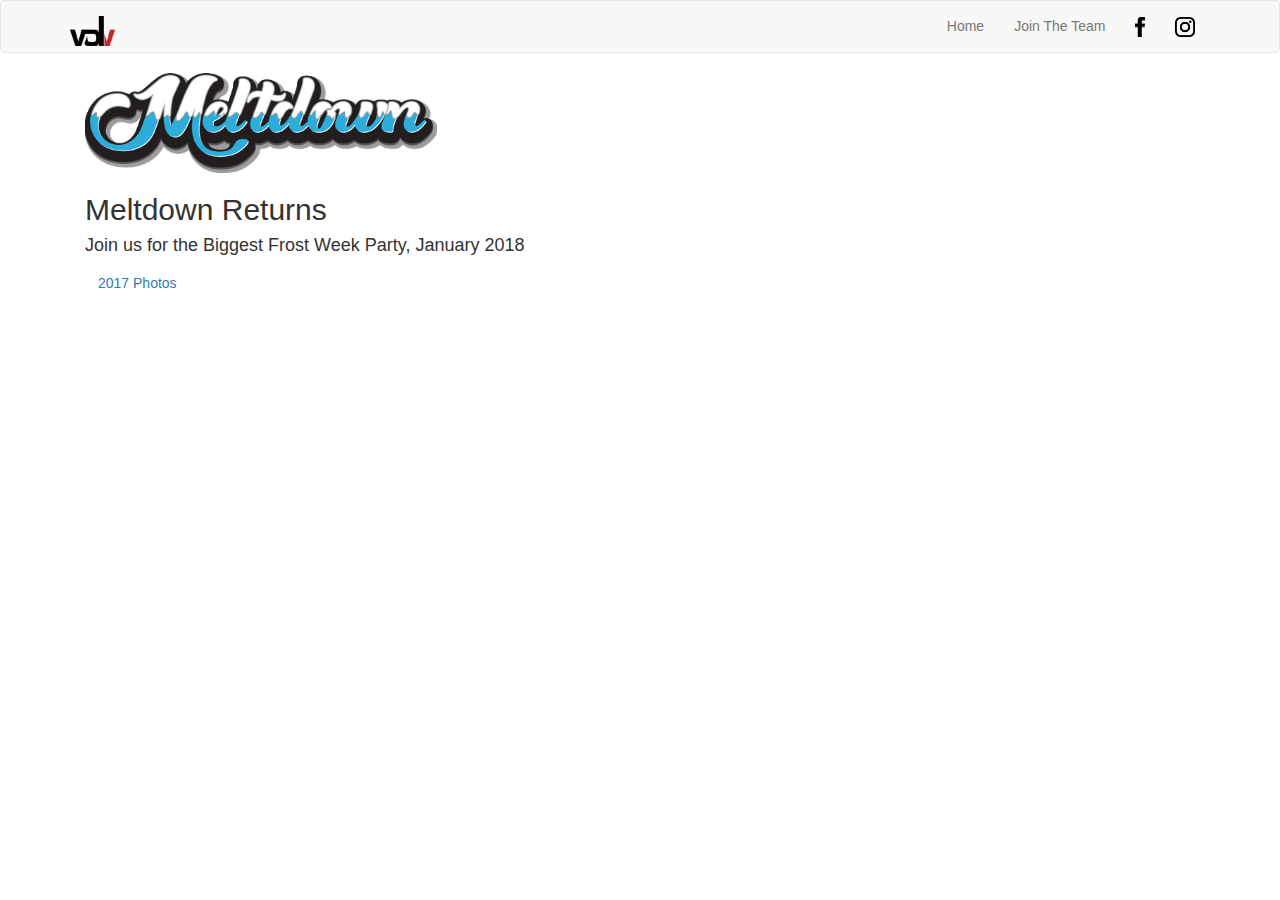
==== meltdown.html @ f8036cd2 "Add files via upload" ====
<!DOCTYPE html>
<html lang="en">
  <head>
    <meta charset="utf-8">
    <meta http-equiv="X-UA-Compatible" content="IE=edge">
    <meta name="viewport" content="width=device-width, initial-scale=1">
    <title>Volv</title>


    <link rel="stylesheet" href="https://maxcdn.bootstrapcdn.com/bootstrap/3.3.7/css/bootstrap.min.css" integrity="sha384-BVYiiSIFeK1dGmJRAkycuHAHRg32OmUcww7on3RYdg4Va+PmSTsz/K68vbdEjh4u" crossorigin="anonymous">
    <script src="https://ajax.googleapis.com/ajax/libs/jquery/1.12.4/jquery.min.js"></script>
    <script src="https://maxcdn.bootstrapcdn.com/bootstrap/3.3.7/js/bootstrap.min.js" integrity="sha384-Tc5IQib027qvyjSMfHjOMaLkfuWVxZxUPnCJA7l2mCWNIpG9mGCD8wGNIcPD7Txa" crossorigin="anonymous"></script>
    <link rel="stylesheet" type="text/css" href="css/main.css">

    <!-- Fonts -->
    <link href="https://fonts.googleapis.com/css?family=Montserrat:400,600,700,900" rel="stylesheet">

    <!-- Favicon -->
    <link rel="shortcut icon" href="images/Favicon_Red_RGB_30.ico" type="image/x-icon">


  </head>
  <body>
<div class="full-page-image-meltdown">

    <!-- Navbar -->
    <!-- NavBar -->
    <nav class="navbar navbar-default navbar-homepage">
  <div class="container">
    <!-- Brand and toggle get grouped for better mobile display -->
    <div class="navbar-header">
      <button type="button" class="navbar-toggle collapsed" data-toggle="collapse" data-target="#bs-example-navbar-collapse-1" aria-expanded="false">
        <span class="sr-only">Toggle navigation</span>
        <span class="icon-bar"></span>
        <span class="icon-bar"></span>
        <span class="icon-bar"></span>
      </button>
      <a class="navbar-brand" href="https://volv.ca"><img src="images/volvredblack.png" height="30px" /></a>
    </div>

    <!-- Collect the nav links, forms, and other content for toggling -->
    <div class="collapse navbar-collapse main-menu" id="bs-example-navbar-collapse-1">
      <ul class="nav navbar-nav navbar-right navbar-homepage">
        <li><a id="main-menu" href="https://volv.ca/index.html">Home</a></li>
        <li><a id="main-menu" href="https://volv.ca/team.html">Join The Team</a></li>
        <li><a id="main-menu" href="https://www.facebook.com/volvpage" target="blank_"><img src="images/facebook_icon.png" height="20px"/></a></li>
        <li><a id="main-menu" href="https://www.instagram.com/volventertainment/" target="blank_"><img src="images/instagram_icon.png" height="20px" /></a></li>
      </ul>
    </div><!-- /.navbar-collapse -->
  </div><!-- /.container-fluid -->
</nav>

<!-- End of Navbar -->

<!-- Full Page Jumbotron -->
<div class="container container-meltdown">
  <div class="col-md-6 meltdown_header">
    <a href="https://volv.ca/meltdown.html"><img src="images/MeltdownC-RGB-p-500x.png" height="100px" /></a>
    <h2>Meltdown Returns</h2>
    <h4>Join us for the Biggest Frost Week Party, January 2018</h4>
    <a href="https://www.facebook.com/pg/volvpage/photos/?tab=albums" class="btn meltdown-btn" target="blank_">2017 Photos</a>
</div>
</div>
</div>

<!-- End of: Full Page Jumbotron -->

  </body>

    </html>
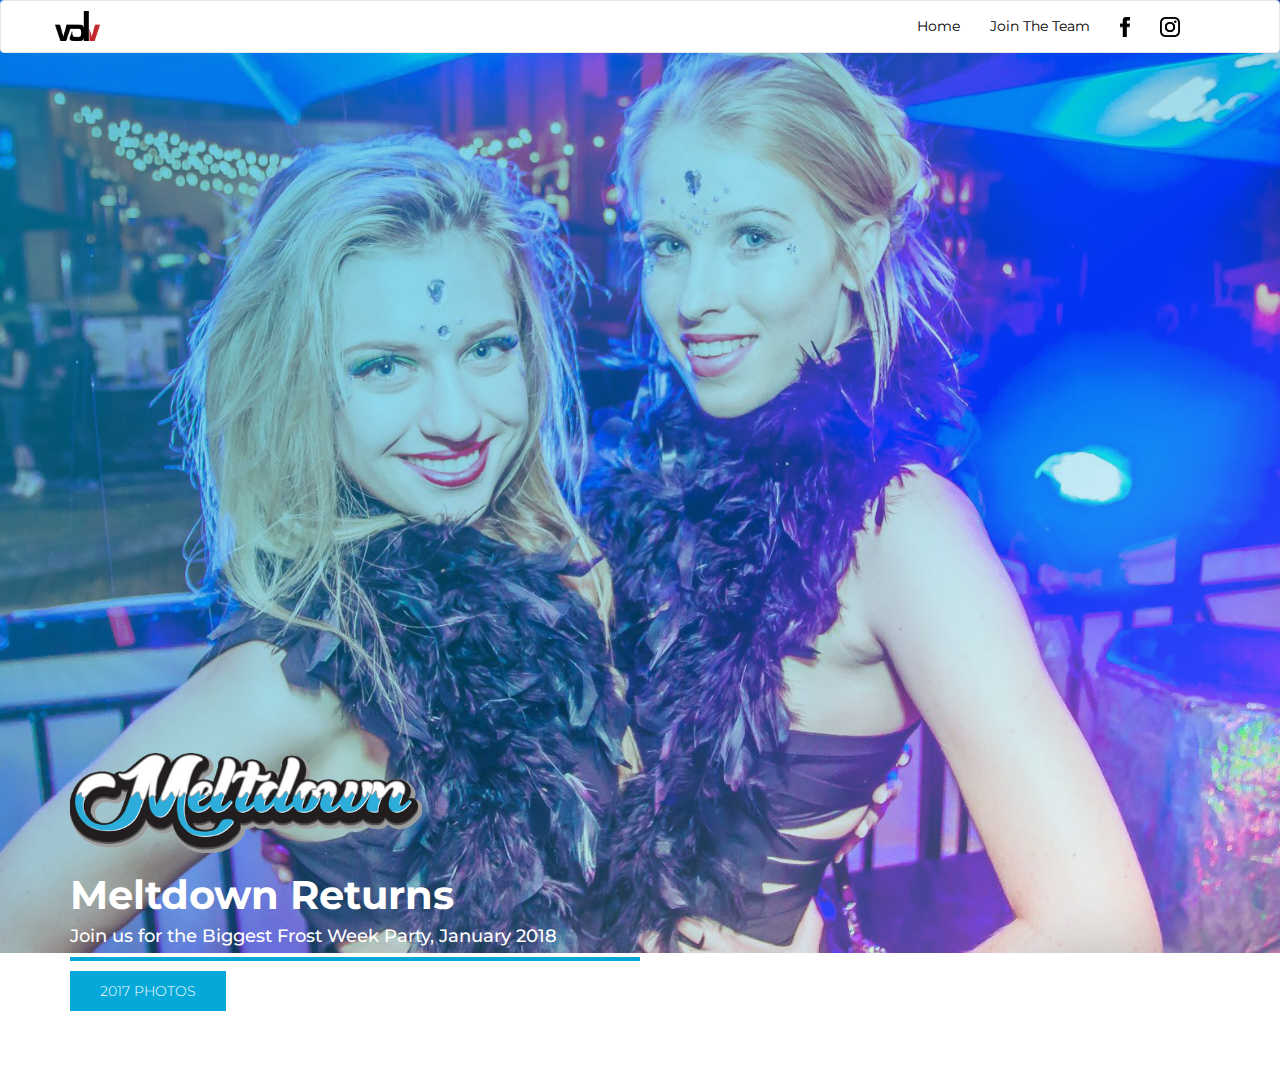
==== commit a63f6804: "Add files via upload" ====
--- a/meltdown.html
+++ b/meltdown.html
@@ -18,9 +18,22 @@
     <!-- Favicon -->
     <link rel="shortcut icon" href="images/Favicon_Red_RGB_30.ico" type="image/x-icon">
 
+    <!-- Google Tag Manager -->
+<script>(function(w,d,s,l,i){w[l]=w[l]||[];w[l].push({'gtm.start':
+new Date().getTime(),event:'gtm.js'});var f=d.getElementsByTagName(s)[0],
+j=d.createElement(s),dl=l!='dataLayer'?'&l='+l:'';j.async=true;j.src=
+'https://www.googletagmanager.com/gtm.js?id='+i+dl;f.parentNode.insertBefore(j,f);
+})(window,document,'script','dataLayer','GTM-5NR98X5');</script>
+<!-- End Google Tag Manager -->
 
   </head>
   <body>
+    <!-- Google Tag Manager (noscript) -->
+<noscript><iframe src="https://www.googletagmanager.com/ns.html?id=GTM-5NR98X5"
+height="0" width="0" style="display:none;visibility:hidden"></iframe></noscript>
+<!-- End Google Tag Manager (noscript) -->
+
+
 <div class="full-page-image-meltdown">
 
     <!-- Navbar -->
--- a/css/main.css
+++ b/css/main.css
@@ -0,0 +1,318 @@
+/* General */
+
+* {
+  font-family: 'Montserrat', sans-serif;
+  color: #333333;
+}
+
+h1  {
+
+}
+
+h2  {
+  font-weight: 700;
+  font-size: 40px;
+  color: #333333;
+}
+
+h5  {
+  font-weight:700;
+  color: #C1382D;
+  font-size: 32px;
+}
+
+h6  {
+  font-weight: 600;
+  font-size: 24px;
+}
+
+
+/* Buttons */
+a.btn-default  {
+  padding: 10px 30px 10px 30px;
+  background-color: #C1382D;
+  color: #ffffff;
+  font-size: 14px;
+  font-weight: 300;
+  text-transform: uppercase;
+  border: solid 0px #ffffff;
+  border-radius: 0px;
+}
+
+a:visited.btn-default  {
+  background-color: #C1382D;
+  color: #ffffff;
+}
+
+a:hover.btn-default  {
+  background-color: rgba(165,22,32,0.9);
+  color: #ffffff;
+}
+
+/* media */
+@media screen and (min-width: 0px) and (max-width: 720px) {
+  #facebook { display: none; }
+  .mobile-hide{ display: none; }
+}
+
+/* Contact Form */
+input {
+  width: 100%;
+}
+
+
+
+/* Navbar */
+.navbar-brand {
+  padding: 10px 0px 10px 0px;
+}
+
+.navbar-homepage  {
+  margin: 0px;
+  background-color: #ffffff;
+}
+
+.navbar-homepage li a:link {
+  color: #000000;
+  font-family: 'Montserrat', sans-serif;
+}
+
+.navbar-homepage li a:visited {
+  color: #000000;
+}
+
+a:hover#main-menu {
+  color: #C1382D;
+}
+
+
+/* Jumbotron */
+
+.jumbotron-header {
+  background-image: url("../images/home_header.jpg");
+  background-size: cover;
+  background-position: bottom;
+  padding: 200px 0px 40px 0px;
+  margin: 0px;
+  color: #ffffff;
+}
+
+.jumbotron-header h1  {
+  color: #ffffff;
+  font-family: 'Montserrat', sans-serif;
+}
+
+.jumbotron-header h2  {
+  color: #ffffff;
+  font-family: 'Montserrat', sans-serif;
+  font-weight: 700;
+}
+
+.jumbotron-header h4  {
+  color: #ffffff;
+  font-family: 'Montserrat', sans-serif;
+  border-bottom: solid 4px #C1382D;
+  padding: 0px 0px 10px 0px;
+}
+
+.jumbotron-team {
+  background-image: url("../images/Team.png");
+  background-size: cover;
+  background-position: bottom;
+  background-repeat: no-repeat;
+  padding: 200px 0px 40px 0px;
+  margin: 0px;
+}
+
+.jumbotron-team h1,h2,h3,h4,h5,h6,p {
+  color: #ffffff;
+  font-family: 'Montserrat', sans-serif;
+}
+
+.jumbotron-team h2  {
+  font-weight: 700;
+}
+
+.jumbotron-team h4 {
+  border-bottom: solid 4px #C1382D;
+  padding: 0px 0px 10px 0px;
+}
+
+.jumbotron-team p {
+  font-size: 12px;
+  color: #ffffff;
+}
+
+/* Section 1 */
+.section_1  {
+  padding: 20px 0px 20px 0px;
+}
+
+.section_1 h2 {
+  color: #333333;
+}
+
+
+
+
+/* Section 2 */
+.section_2  h2  {
+  color: #333333;
+}
+
+.spacing-row  {
+  padding: 20px 0px 20px 0px;
+}
+
+/* Section 3 */
+.section_3  {
+  padding: 20px 0px 40px 0px;
+}
+
+
+
+/* Section 4 */
+.section_4  {
+  background-color: #E5E5E5;
+  padding: 40px 0px 40px 0px;
+}
+
+.section-4-row  {
+  padding: 0px 0px 15px 0px;
+}
+
+.section_4 h2 {
+  color: #333333;
+}
+
+.section_4 h5 {
+  color: #C1382D;
+}
+
+
+/* Footer */
+.footer {
+  background-color: #C1382D;
+  padding: 40px 0px 40px 0px;
+}
+
+.footer h6  {
+  font-size: 16px;
+  color: #ffffff;
+}
+
+.footer p {
+  font-size: 12px;
+  color: #ffffff;
+  font-weight: 300;
+}
+
+.footer p a {
+  font-size: 12px;
+  color: #ffffff;
+  text-decoration: none;
+}
+
+/* Team */
+.section_1_team {
+  color: #333333;
+  padding: 40px 0px 40px 0px;
+}
+
+.section_1_team h2, h6, p  {
+  color: #333333;
+}
+
+.section_1_team h5  {
+  color: #C1382D;
+}
+
+.section_2_team {
+  background-color: #E5E5E5;
+  padding: 40px 0px 40px 0px;
+}
+
+.section_2_team h5 {
+    color: #C1382D;
+}
+
+.section_3_team {
+  padding: 40px 0px 40px 0px;
+}
+
+.section_3_team h5 {
+  color: #C1382D;
+}
+
+/* Partygras Page */
+
+.container-partygras  {
+    height: 100vh;
+}
+
+.full-page-image  {
+  background: -webkit-linear-gradient(left top, rgba(193, 56, 45, 0.65) 0%, rgba(193, 56, 45, 0.3) 59%, rgba(252, 186, 4, 0.3) 100%), url("../images/14305353_1000584180039731_6591310541410568223_o.jpg") no-repeat center center; /* For Safari 5.1 to 6.0 */
+  background: -o-linear-gradient(bottom right, rgba(193, 56, 45, 0.65) 0%, rgba(193, 56, 45, 0.3) 59%, rgba(252, 186, 4, 0.3) 100%), url("../images/14305353_1000584180039731_6591310541410568223_o.jpg") no-repeat center center; /* For Opera 11.1 to 12.0 */
+  background: -moz-linear-gradient(bottom right, rgba(193, 56, 45, 0.65) 0%, rgba(193, 56, 45, 0.3) 59%, rgba(252, 186, 4, 0.3) 100%), url("../images/14305353_1000584180039731_6591310541410568223_o.jpg") no-repeat center center; /* For Firefox 3.6 to 15 */
+  background: linear-gradient(to bottom right, rgba(193, 56, 45, 0.65) 0%, rgba(193, 56, 45, 0.3) 59%, rgba(252, 186, 4, 0.3) 100%), url("../images/14305353_1000584180039731_6591310541410568223_o.jpg") no-repeat center center; /* Standard syntax */
+  background-size: cover;
+}
+
+.partygras_header {
+  padding: 900px 0px 75px 0px;
+  text-align: left;
+}
+
+.partygras_header h4  {
+  border-bottom: solid 4px #C1382D;
+  padding: 0px 0px 10px 0px;
+}
+
+/* Meltdown Page */
+.container-meltdown  {
+    height: 100vh;
+}
+
+.meltdown_header  {
+  padding: 700px 0px 75px 0px;
+  text-align: left;
+}
+
+.full-page-image-meltdown  {
+  background: -webkit-linear-gradient(left top, rgba(4, 169, 217, 0.65) 0%, rgba(4, 169, 217, 0.3) 59%, rgba(255, 255, 255, 0.3) 100%), url("../images/14310584_1001535476611268_181390969599698693_o.jpg") no-repeat center center; /* For Safari 5.1 to 6.0 */
+  background: -o-linear-gradient(bottom right, rgba(4, 169, 217, 0.65) 0%, rgba(4, 169, 217, 0.3) 59%, rgba(255, 255, 255, 0.3) 100%), url("../images/14310584_1001535476611268_181390969599698693_o.jpg") no-repeat center center; /* For Opera 11.1 to 12.0 */
+  background: -moz-linear-gradient(bottom right, rgba(4, 169, 217, 0.65) 0%, rgba(4, 169, 217, 0.3) 59%, rgba(255, 255, 255, 0.3) 100%), url("../images/14310584_1001535476611268_181390969599698693_o.jpg") no-repeat center center; /* For Firefox 3.6 to 15 */
+  background: linear-gradient(to bottom right, rgba(4, 169, 217, 0.65) 0%, rgba(4, 169, 217, 0.3) 59%, rgba(255, 255, 255, 0.3) 100%), url("../images/14310584_1001535476611268_181390969599698693_o.jpg") no-repeat center center; /* Standard syntax */
+  background-size: cover;
+}
+
+.meltdown_header h4 {
+  border-bottom: solid 4px rgba(4,169,217,1);
+  padding: 0px 0px 10px 0px;
+}
+
+a.meltdown-btn {
+  background-color: rgba(4,169,217,1);
+  padding: 10px 30px 10px 30px;
+  color: #ffffff;
+  font-size: 14px;
+  font-weight: 300;
+  text-transform: uppercase;
+  border: solid 0px #ffffff;
+  border-radius: 0px;
+}
+
+a.meltdown-btn {
+  background-color: rgba(4,169,217,1);
+  padding: 10px 30px 10px 30px;
+  color: #ffffff;
+  font-size: 14px;
+  font-weight: 300;
+  text-transform: uppercase;
+  border: solid 0px #ffffff;
+  border-radius: 0px;
+}
+
+a:hover.meltdown-btn  {
+  color: #ffffff;
+}
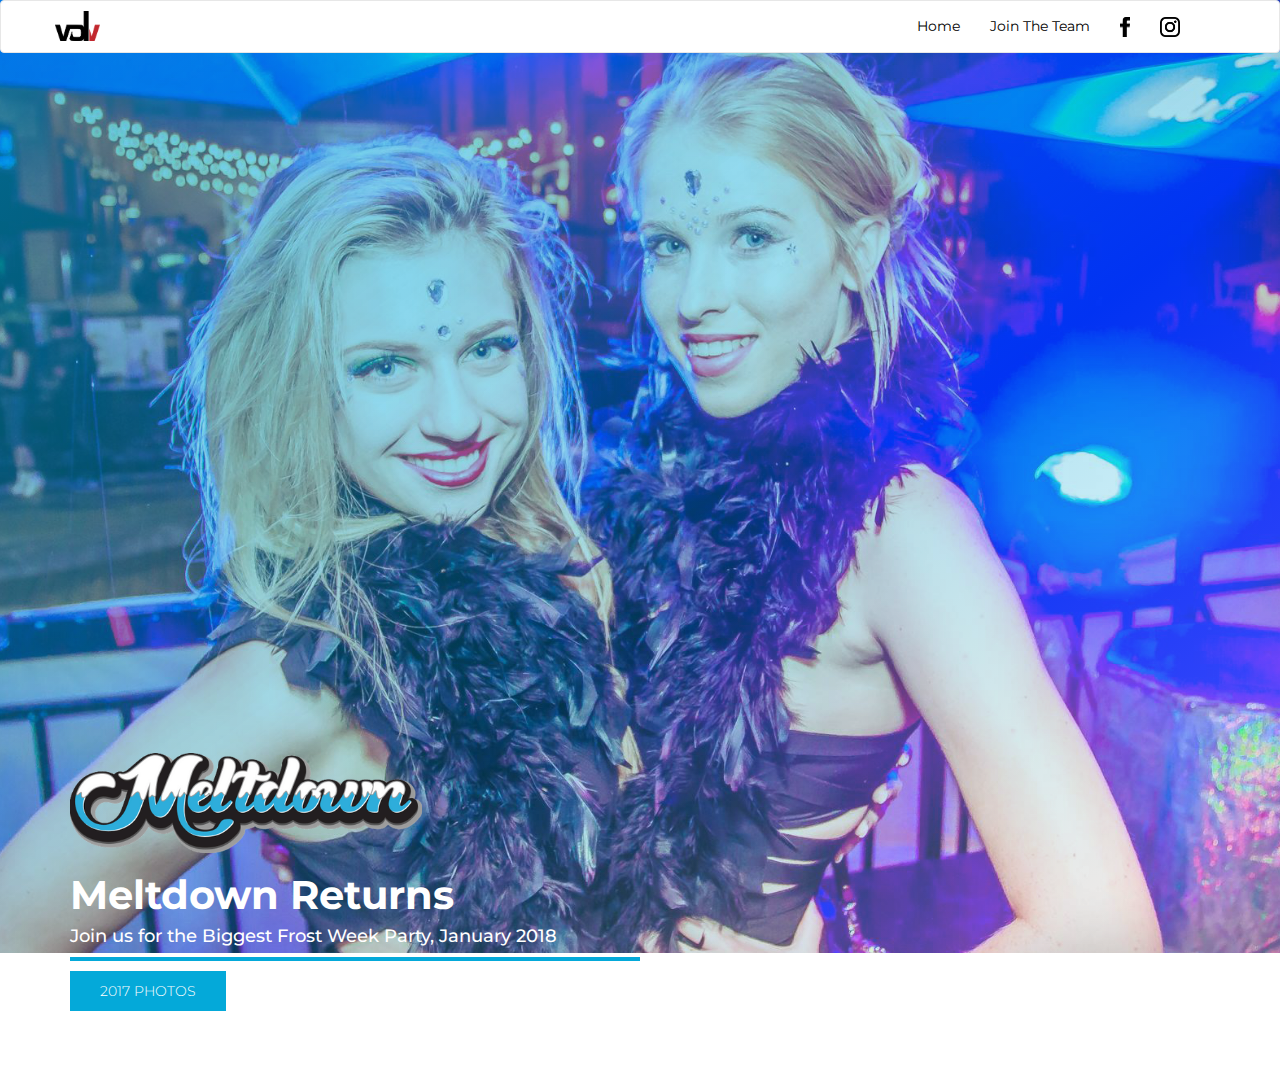
==== commit e046d209: "Add files via upload" ====
--- a/meltdown.html
+++ b/meltdown.html
@@ -4,13 +4,15 @@
     <meta charset="utf-8">
     <meta http-equiv="X-UA-Compatible" content="IE=edge">
     <meta name="viewport" content="width=device-width, initial-scale=1">
-    <title>Volv</title>
-
+    <title>Meltdown | Volv Lifestlye &amp; Entertainment</title>
+    <meta name="description" content="Meltdown returns January 2018! The Biggest FROST week event for McMaster, Mohawk and Hamilton. Get ready to celebrate with one of our biggest WEEKS." />
 
     <link rel="stylesheet" href="https://maxcdn.bootstrapcdn.com/bootstrap/3.3.7/css/bootstrap.min.css" integrity="sha384-BVYiiSIFeK1dGmJRAkycuHAHRg32OmUcww7on3RYdg4Va+PmSTsz/K68vbdEjh4u" crossorigin="anonymous">
     <script src="https://ajax.googleapis.com/ajax/libs/jquery/1.12.4/jquery.min.js"></script>
     <script src="https://maxcdn.bootstrapcdn.com/bootstrap/3.3.7/js/bootstrap.min.js" integrity="sha384-Tc5IQib027qvyjSMfHjOMaLkfuWVxZxUPnCJA7l2mCWNIpG9mGCD8wGNIcPD7Txa" crossorigin="anonymous"></script>
     <link rel="stylesheet" type="text/css" href="css/main.css">
+    <script src="https://ajax.googleapis.com/ajax/libs/jquery/3.2.1/jquery.min.js"></script>
+    <link type="text/javascript" href="../js/jquery.js">
 
     <!-- Fonts -->
     <link href="https://fonts.googleapis.com/css?family=Montserrat:400,600,700,900" rel="stylesheet">
@@ -48,16 +50,16 @@
         <span class="icon-bar"></span>
         <span class="icon-bar"></span>
       </button>
-      <a class="navbar-brand" href="https://volv.ca"><img src="images/volvredblack.png" height="30px" /></a>
+      <a class="navbar-brand" href="https://volv.ca/"><img alt="Volv logo" src="images/volvredblack-p-500x332.png" height="30px" /></a>
     </div>
 
     <!-- Collect the nav links, forms, and other content for toggling -->
     <div class="collapse navbar-collapse main-menu" id="bs-example-navbar-collapse-1">
       <ul class="nav navbar-nav navbar-right navbar-homepage">
-        <li><a id="main-menu" href="https://volv.ca/index.html">Home</a></li>
-        <li><a id="main-menu" href="https://volv.ca/team.html">Join The Team</a></li>
-        <li><a id="main-menu" href="https://www.facebook.com/volvpage" target="blank_"><img src="images/facebook_icon.png" height="20px"/></a></li>
-        <li><a id="main-menu" href="https://www.instagram.com/volventertainment/" target="blank_"><img src="images/instagram_icon.png" height="20px" /></a></li>
+        <li><a id="main-menu" href="https://volv.ca/index">Home</a></li>
+        <li><a id="main-menu" href="https://volv.ca/team">Join The Team</a></li>
+        <li><a id="main-menu" href="https://www.facebook.com/volvpage" target="blank_"><img alt="Facebook icon" src="images/facebook_icon.png" height="20px"/></a></li>
+        <li><a id="main-menu" href="https://www.instagram.com/volventertainment/" target="blank_"><img alt="Instagram icon" src="images/instagram_icon.png" height="20px" /></a></li>
       </ul>
     </div><!-- /.navbar-collapse -->
   </div><!-- /.container-fluid -->
@@ -68,7 +70,7 @@
 <!-- Full Page Jumbotron -->
 <div class="container container-meltdown">
   <div class="col-md-6 meltdown_header">
-    <a href="https://volv.ca/meltdown.html"><img src="images/MeltdownC-RGB-p-500x.png" height="100px" /></a>
+    <a href="https://volv.ca/meltdown"><img alt="Meltdown Logo" src="images/MeltdownC-RGB-p-500x.png" height="100px" /></a>
     <h2>Meltdown Returns</h2>
     <h4>Join us for the Biggest Frost Week Party, January 2018</h4>
     <a href="https://www.facebook.com/pg/volvpage/photos/?tab=albums" class="btn meltdown-btn" target="blank_">2017 Photos</a>
